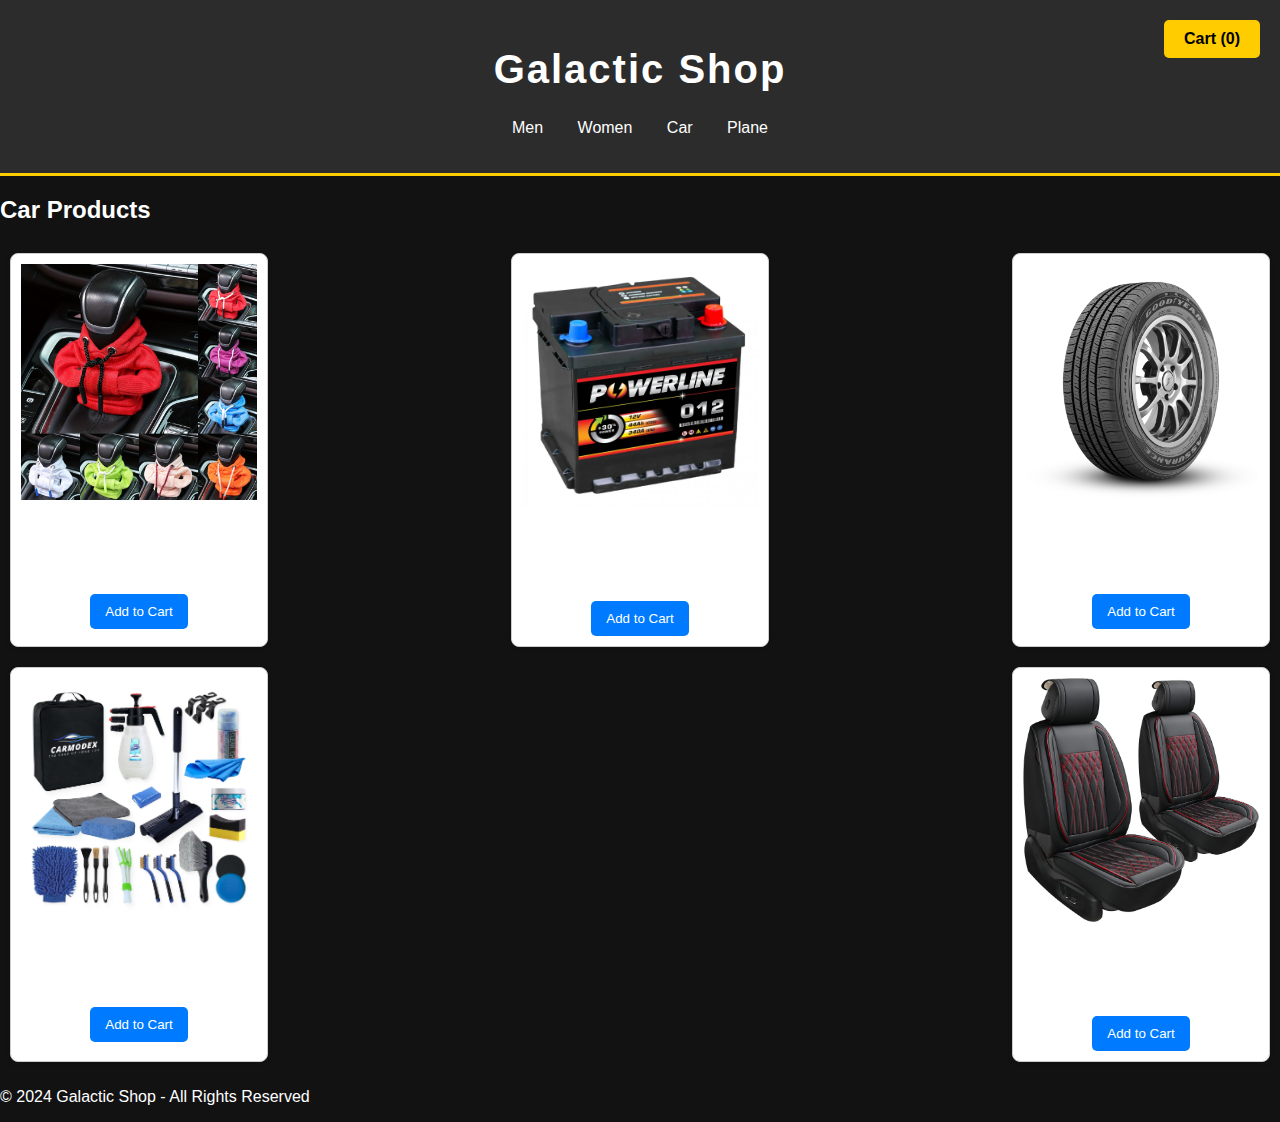
==== E-COMMERCE PJ/car.html @ 83af6674 "Add files via upload" ====
<!DOCTYPE html>
<html lang="en">
<head>
    <meta charset="UTF-8">
    <meta name="viewport" content="width=device-width, initial-scale=1.0">
    <title>Galactic Shop - Car</title>
    <link rel="stylesheet" href="styles.css">
</head>
<body class="space-bg">
    <header class="header">
        <h1>Galactic Shop</h1>
        <nav>
            <ul class="navbar">
                <li><a href="men.html">Men</a></li>
                <li><a href="women.html">Women</a></li>
                <li><a href="car.html">Car</a></li>
                <li><a href="plane.html">Plane</a></li>
            </ul>
        </nav>
        <div class="cart-button">
            <a href="cart.html" class="cart-link">
                Cart (<span id="cart-count">0</span>)
            </a>
        </div>
    </header>

    <section class="product-section">
        <h2>Car Products</h2>
        <div class="product-container">
            <div class="product-item">
                <img src="img/car/gear.jpg" alt="Car Product 1">
                <h3>Car Accessories</h3>
                <p>Price: $25</p>
                <button class="add-to-cart">Add to Cart</button>
            </div>
            <div class="product-item">
                <img src="img/car/batt.jpg" alt="Car Product 2">
                <h3>Car Battery</h3>
                <p>Price: $100</p>
                <button class="add-to-cart">Add to Cart</button>
            </div>
            <div class="product-item">
                <img src="img/car/Assurance_All_Season_5492.png" alt="Car Product 3">
                <h3>Car Tires</h3>
                <p>Price: $300</p>
                <button class="add-to-cart">Add to Cart</button>
            </div>
        </div>
        <div class="product-container">
            <div class="product-item">
                <img src="img/car/71K2kaIFbXL.jpg" alt="Car Product 4">
                <h3>Car Cleaning Kit</h3>
                <p>Price: $40</p>
                <button class="add-to-cart">Add to Cart</button>
            </div>
            <div class="product-item">
                <img src="img/car/seat.jpg" alt="Car Product 5">
                <h3>Car Seat Covers</h3>
                <p>Price: $60</p>
                <button class="add-to-cart">Add to Cart</button>
            </div>
        </div>
    </section>

    <footer class="footer">
        <p>&copy; 2024 Galactic Shop - All Rights Reserved</p>
    </footer>

    <script src="scripts.js"></script>
</body>
</html>
---- E-COMMERCE PJ/styles.css ----
/* Universal styles */
body, html {
    margin: 0;
    padding: 0;
    font-family: 'Arial', sans-serif;
    background-color: #121212;
    color: #e0e0e0;
}

.space-bg {
    background-image: url('space-bg.jpg'); /* Space-themed background image */
    background-size: cover;
    background-attachment: fixed;
    min-height: 100vh;
}

.header {
    background-color: #2c2c2c; /* Change to your desired header background color */
    padding: 20px;
    text-align: center;
    border-bottom: 3px solid #ffcc00; /* This adds a yellow underline */
}

.header h1 {
    color: #fff;
    font-size: 2.5rem;
    letter-spacing: 2px;
}

.navbar {
    list-style-type: none;
    padding: 0;
}

.navbar li {
    display: inline;
    margin: 0 15px;
}

.navbar a {
    text-decoration: none;
    color: white; /* Change to your desired link color */
}

.navbar a:hover {
    background-color: #555;
}

.products-section, .checkout-section {
    margin: 20px;
}

.recommended-products {
    display: flex;
    justify-content: space-around;
    flex-wrap: wrap;
    gap: 20px;
}

.product {
    background-color: rgba(0, 0, 0, 0.8);
    padding: 20px;
    border-radius: 10px;
    text-align: center;
    width: 200px;
    transition: transform 0.3s ease;
}

.product:hover {
    transform: scale(1.1);
}

.product img {
    width: 100%;
    height: auto;
    border-radius: 5px;
}

.product-title {
    font-size: 1.2rem;
    margin: 15px 0;
    color: #fff;
}

.product-price {
    font-size: 1rem;
    margin: 5px 0;
    color: #ffcc00;
}

.add-to-cart-btn {
    background-color: #007bff;
    color: white;
    padding: 10px 20px;
    border: none;
    border-radius: 5px;
    cursor: pointer;
    transition: background-color 0.3s ease;
}

.add-to-cart-btn:hover {
    background-color: #0056b3;
}

#cart, #checkout {
    background-color: rgba(0, 0, 0, 0.8);
    padding: 20px;
    border-radius: 10px;
    text-align: center;
    margin: 20px auto;
    max-width: 600px;
}

.proceed-btn, .confirm-btn {
    background-color: #28a745;
    color: white;
    padding: 10px 20px;
    border: none;
    border-radius: 5px;
    cursor: pointer;
    transition: background-color 0.3s ease;
}

.proceed-btn:hover, .confirm-btn:hover {
    background-color: #218838;
}

/* Cart Button */
.cart-button {
    position: absolute;
    top: 20px;
    right: 20px;
    background-color: #ffcc00;
    color: black;
    padding: 10px 20px;
    text-decoration: none;
    border-radius: 5px;
    transition: background-color 0.3s ease;
    font-weight: bold;
}

.cart-button a {
    color: black;
    text-decoration: none;
}

.cart-button:hover {
    background-color: #e0b800;
}

/* Cart Section */
.cart-section {
    width: 80%;
    margin: 0 auto;
    text-align: center;
}

#cart-items {
    margin-bottom: 20px;
}

.cart-item {
    display: flex;
    justify-content: space-between;
    padding: 10px;
    border-bottom: 1px solid rgba(255, 255, 255, 0.2);
    margin-bottom: 15px;
}

.cart-item img {
    width: 100px;
    height: auto;
    border-radius: 5px;
}

.cart-item-info {
    flex-grow: 1;
    text-align: left;
    padding-left: 20px;
}

.cart-item-quantity {
    display: flex;
    align-items: center;
}

.quantity-input {
    width: 40px;
    text-align: center;
    margin: 0 10px;
    padding: 5px;
}

.cart-summary {
    margin-top: 20px;
    font-size: 1.2rem;
}

.checkout-btn {
    background-color: #ffcc00;
    color: black;
    padding: 10px 20px;
    text-decoration: none;
    border-radius: 5px;
    font-weight: bold;
    cursor: pointer;
}

.checkout-btn:hover {
    background-color: #e0b800;
}

/* Payment Section Styles */
.payment-section {
    width: 80%;
    margin: 20px auto;
    text-align: center;
}

.form-group {
    margin: 15px 0;
    text-align: left;
}

label {
    display: block;
    margin-bottom: 5px;
    font-weight: bold;
}

input[type="text"],
input[type="tel"],
input[type="month"],
select {
    width: 100%;
    padding: 10px;
    border: 1px solid #ccc;
    border-radius: 5px;
    box-sizing: border-box;
}

.submit-btn {
    background-color: #ffcc00;
    color: black;
    padding: 10px 20px;
    border: none;
    border-radius: 5px;
    font-weight: bold;
    cursor: pointer;
}

.submit-btn:hover {
    background-color: #e0b800;
}

body {
    font-family: Arial, sans-serif;
    background: url('images/space-background.jpg') no-repeat center center fixed;
    background-size: cover;
    color: white;
}

.product-container {
    display: flex;
    flex-wrap: wrap;
    justify-content: space-between; /* Adjusts space between items */
}

.product-item {
    background-color: #fff; /* Background color for product boxes */
    border: 1px solid #ccc; /* Border for product boxes */
    border-radius: 8px; /* Rounded corners */
    padding: 10px; /* Padding inside the box */
    margin: 10px; /* Margin around the boxes */
    width: calc(20% - 20px); /* Adjust width for compact layout */
    box-shadow: 0 2px 5px rgba(0, 0, 0, 0.1); /* Shadow effect */
    text-align: center; /* Center text */
}

.product-item img {
    max-width: 100%; /* Make image responsive */
    height: auto; /* Maintain aspect ratio */
    display: block; /* Remove bottom space */
    margin: 0 auto 10px; /* Center image with margin */
}

.add-to-cart {
    background-color: #007BFF; /* Button background color */
    color: #fff; /* Button text color */
    border: none; /* Remove border */
    padding: 10px 15px; /* Padding for button */
    border-radius: 5px; /* Rounded corners for button */
    cursor: pointer; /* Pointer cursor on hover */
}

.add-to-cart:hover {
    background-color: #0056b3; /* Darker shade on hover */
}
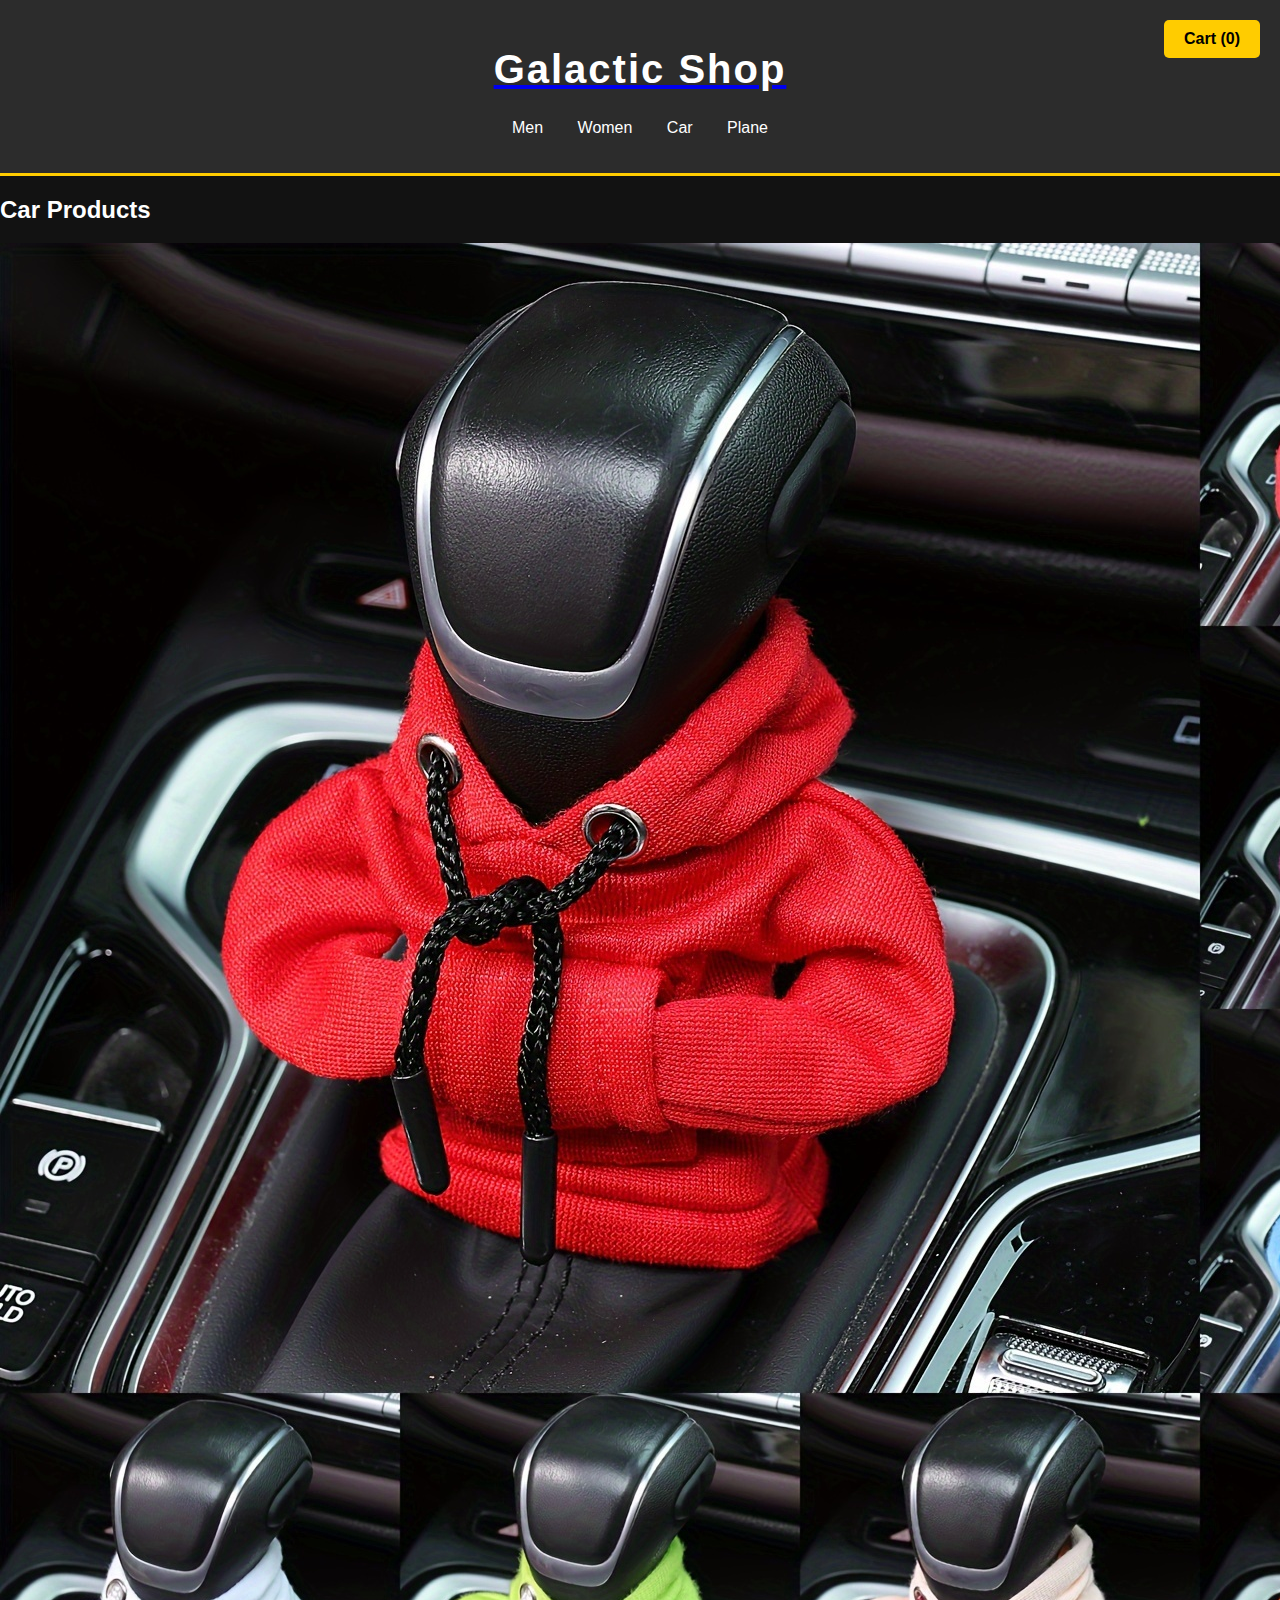
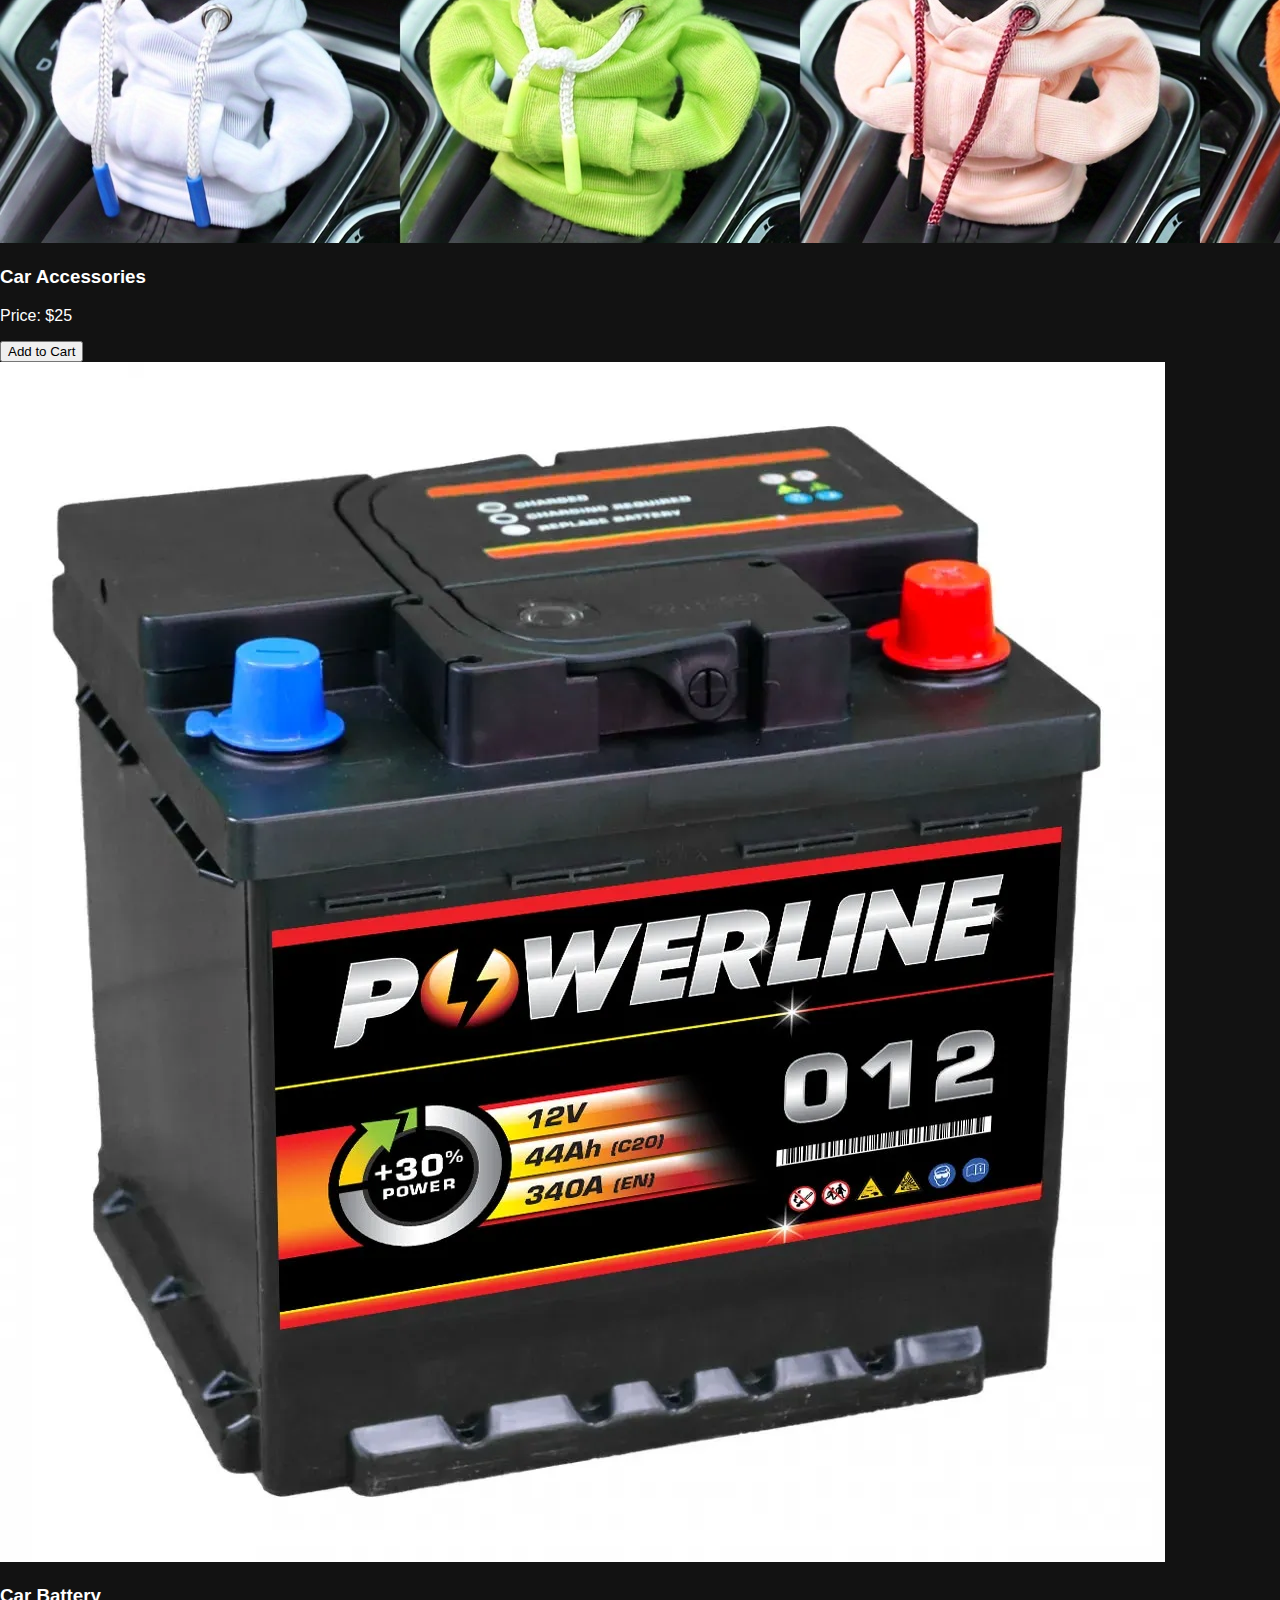
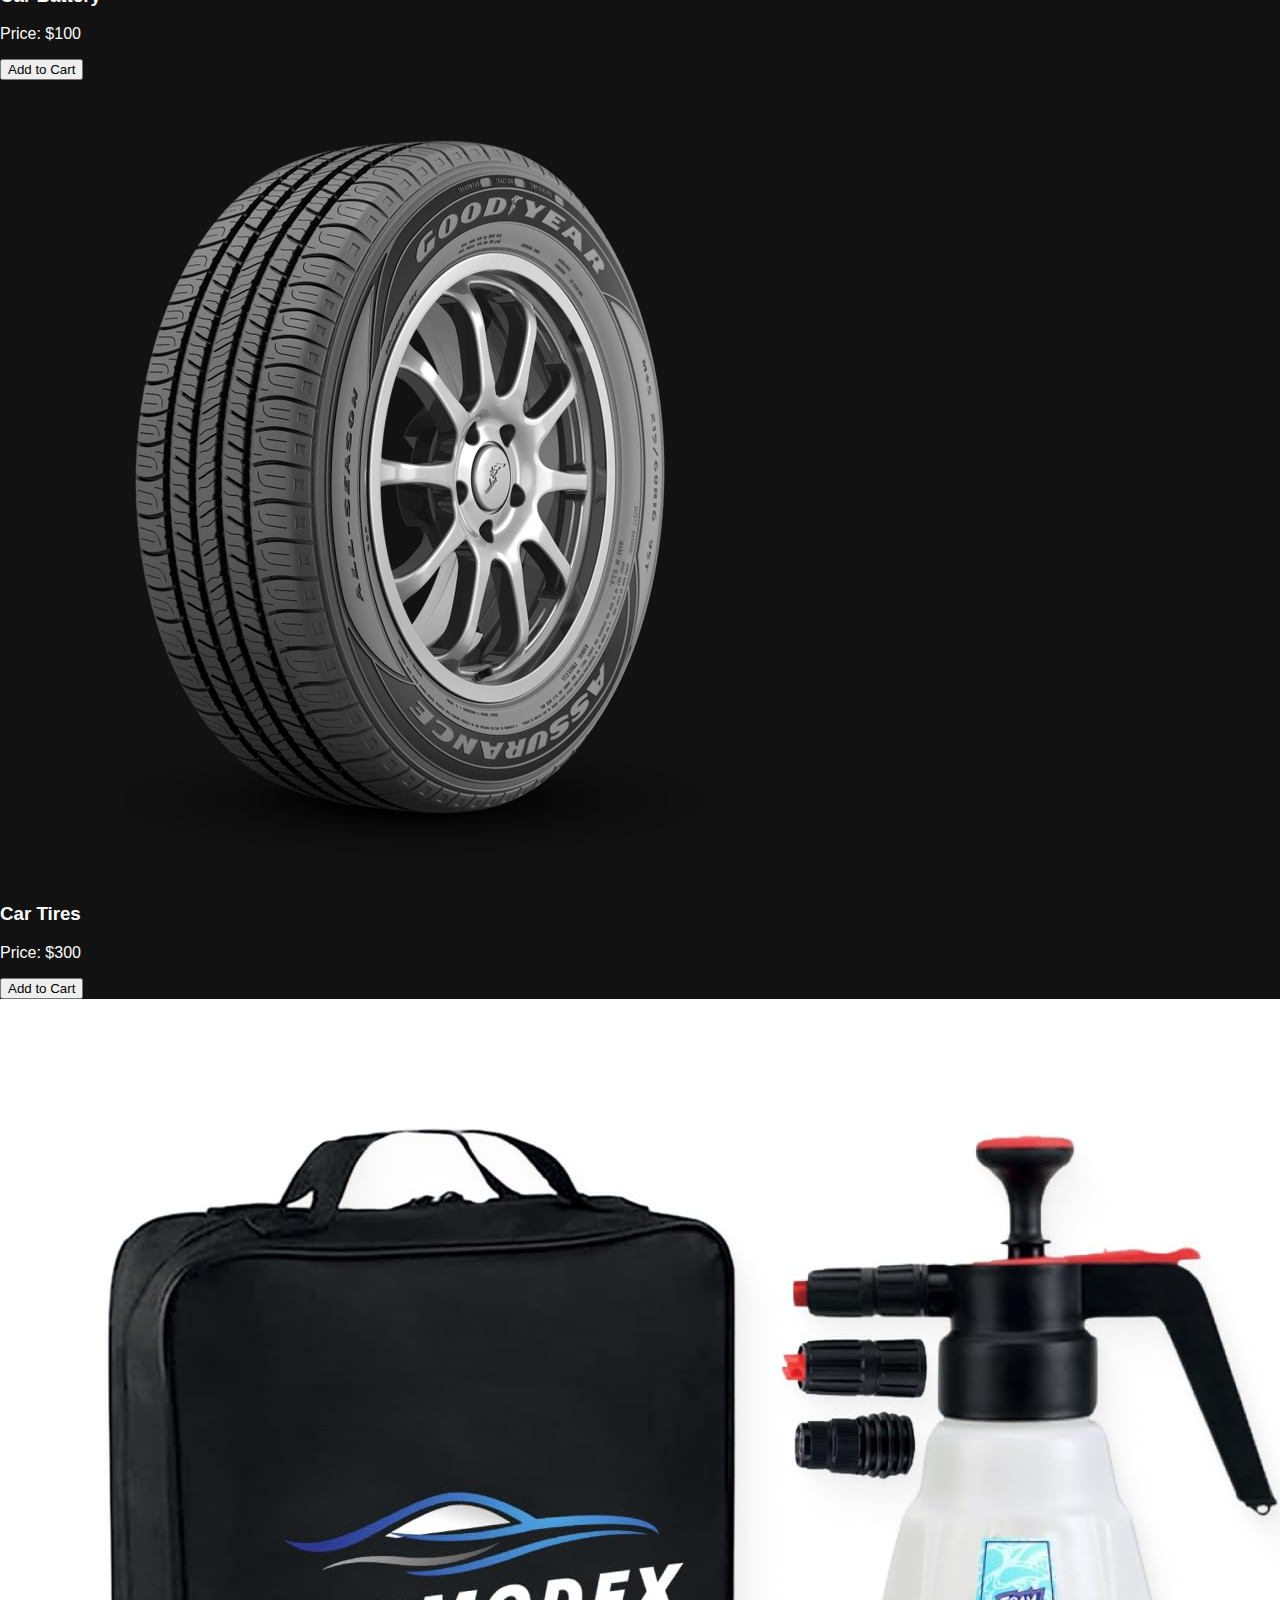
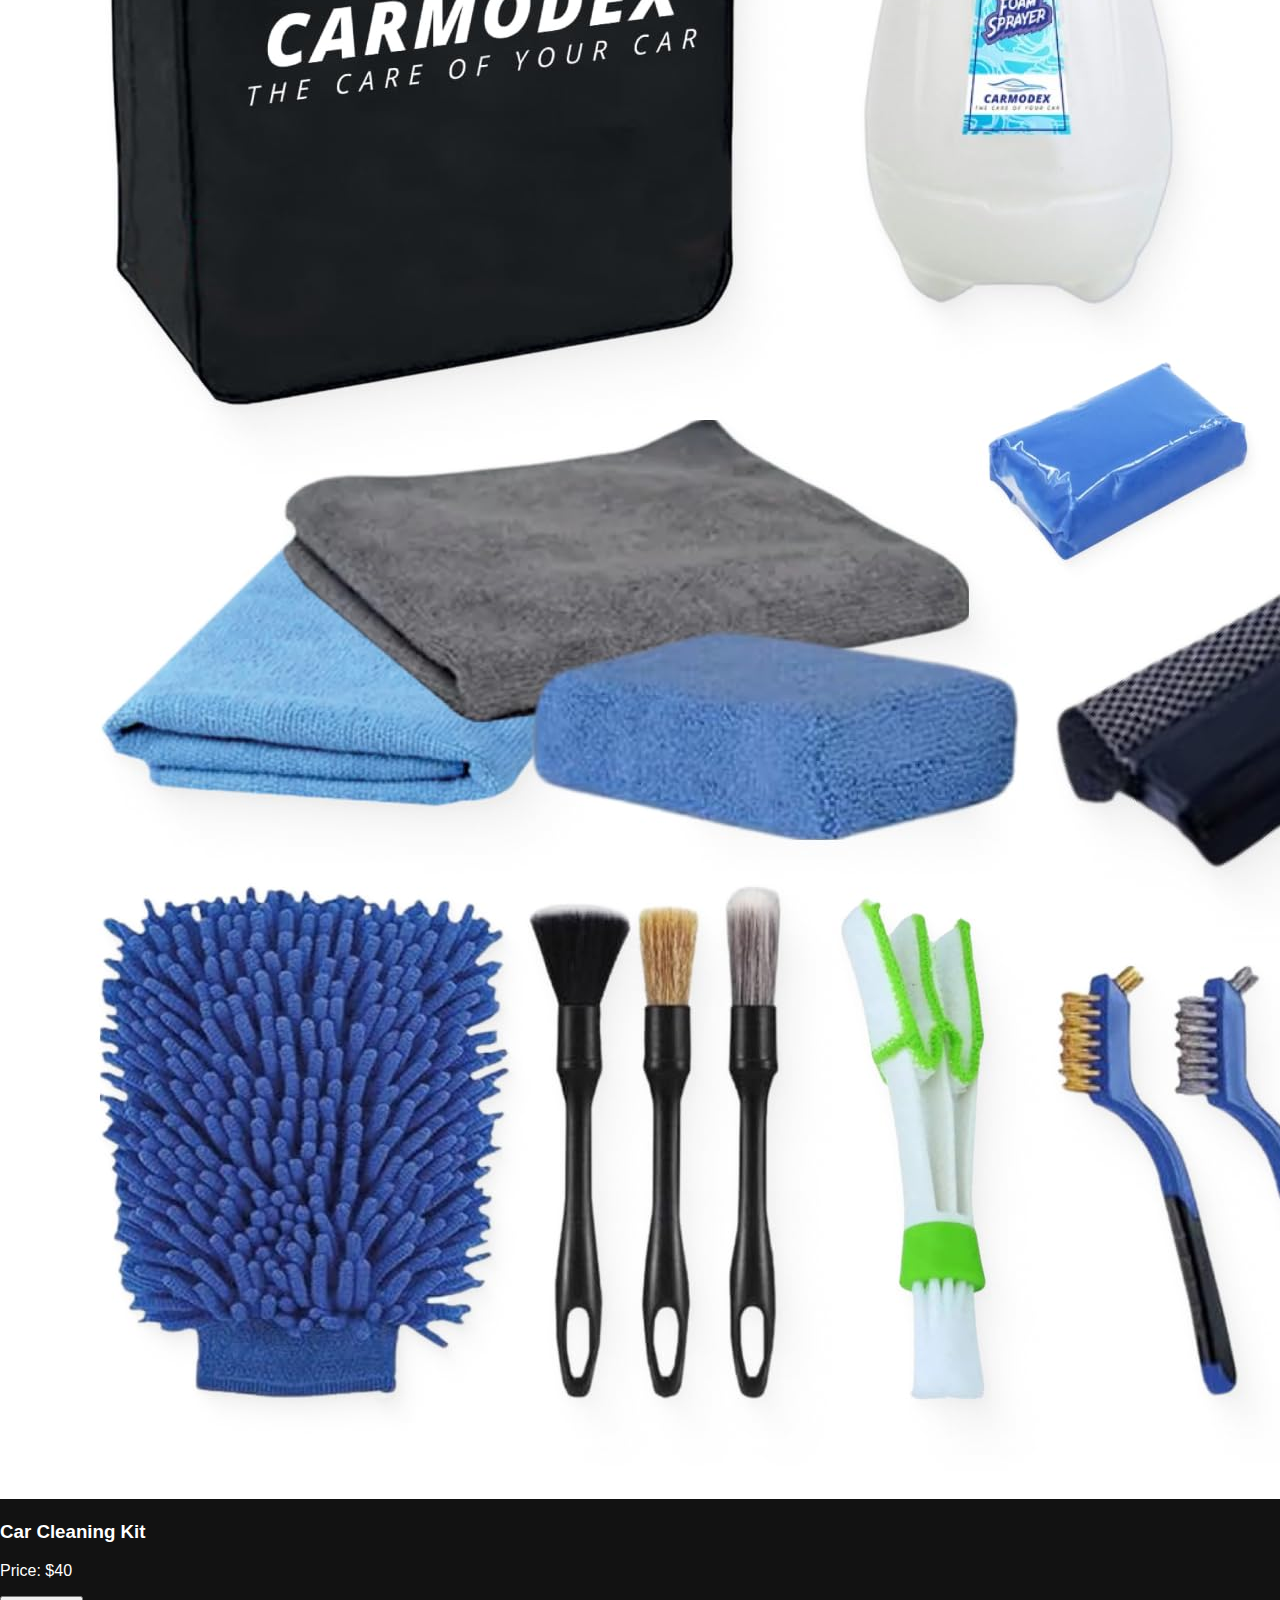
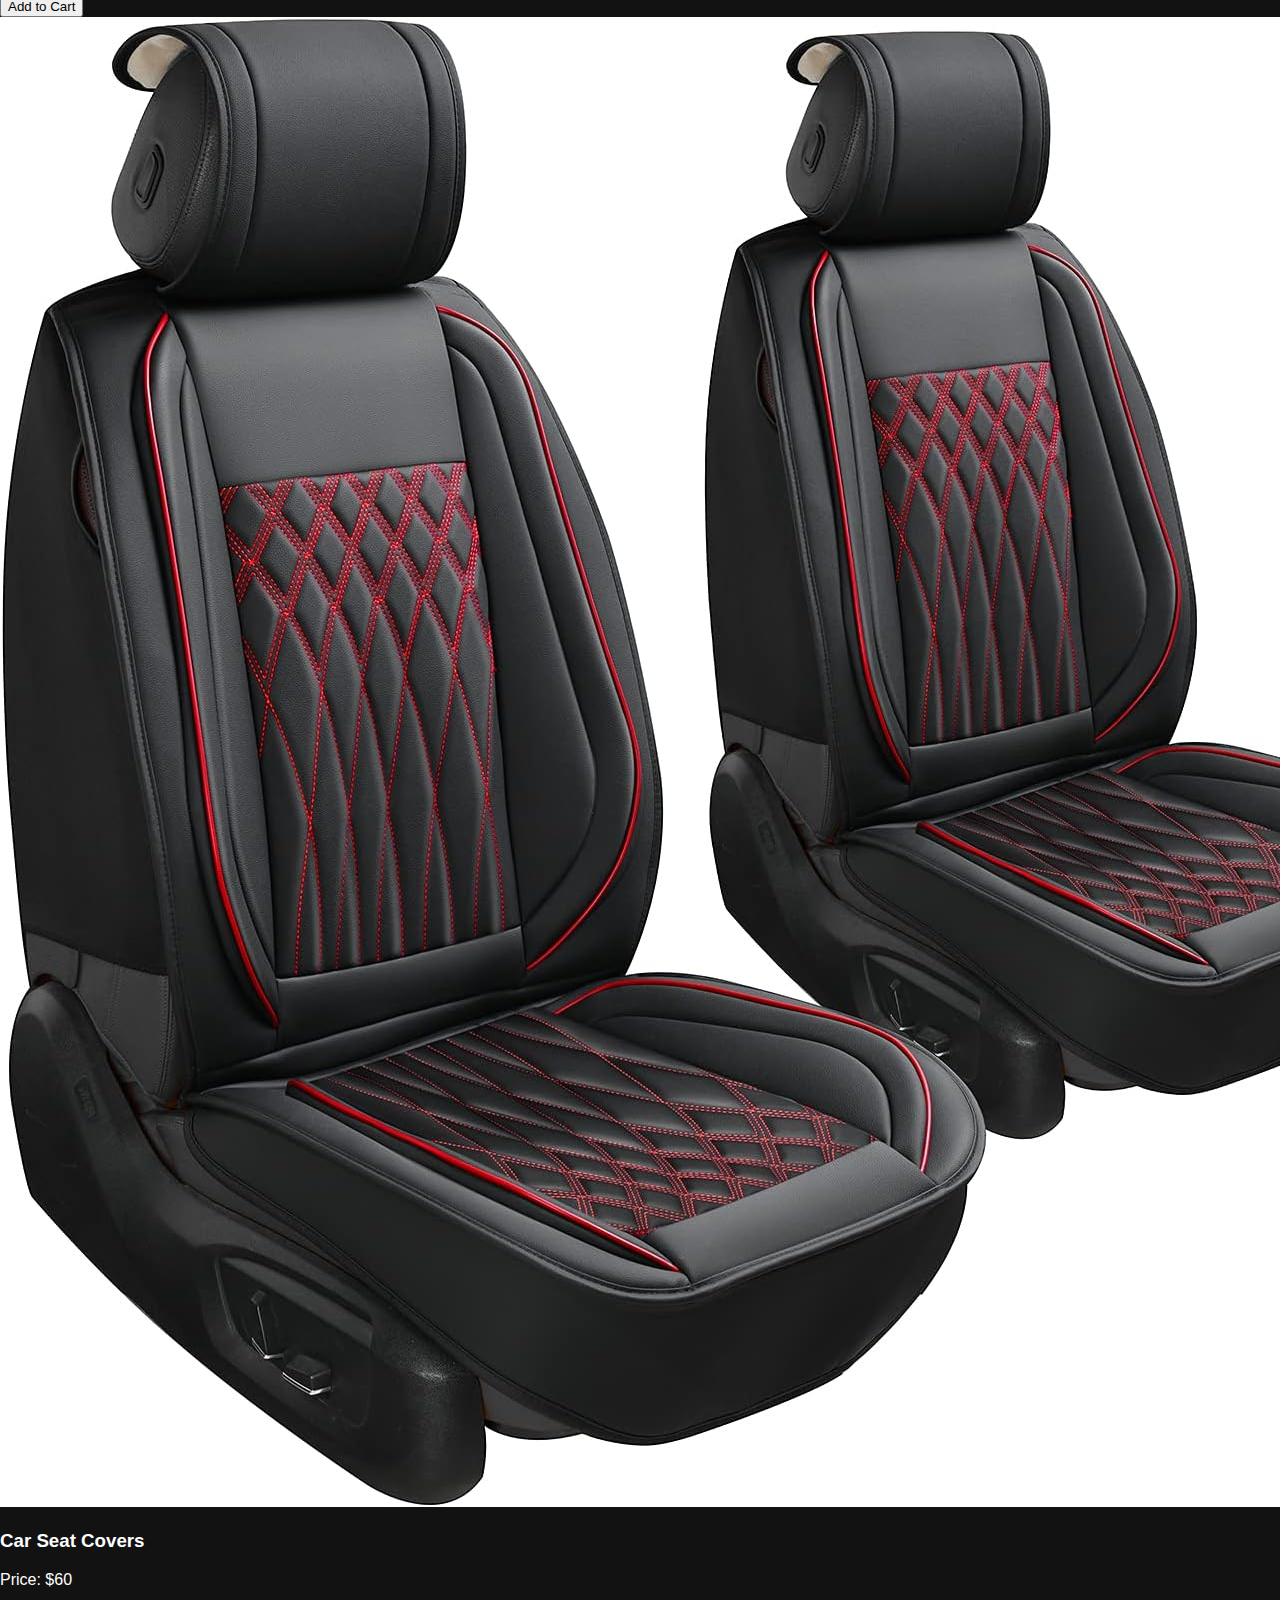
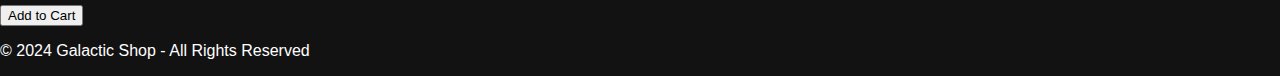
==== commit 1e599103: "Add files via upload" ====
--- a/E-COMMERCE PJ/car.html
+++ b/E-COMMERCE PJ/car.html
@@ -8,7 +8,8 @@
 </head>
 <body class="space-bg">
     <header class="header">
-        <h1>Galactic Shop</h1>
+        <a href="index.html"><h1>Galactic Shop</h1>
+        </a>
         <nav>
             <ul class="navbar">
                 <li><a href="men.html">Men</a></li>
--- a/E-COMMERCE PJ/styles.css
+++ b/E-COMMERCE PJ/styles.css
@@ -260,39 +260,3 @@
     color: white;
 }
 
-.product-container {
-    display: flex;
-    flex-wrap: wrap;
-    justify-content: space-between; /* Adjusts space between items */
-}
-
-.product-item {
-    background-color: #fff; /* Background color for product boxes */
-    border: 1px solid #ccc; /* Border for product boxes */
-    border-radius: 8px; /* Rounded corners */
-    padding: 10px; /* Padding inside the box */
-    margin: 10px; /* Margin around the boxes */
-    width: calc(20% - 20px); /* Adjust width for compact layout */
-    box-shadow: 0 2px 5px rgba(0, 0, 0, 0.1); /* Shadow effect */
-    text-align: center; /* Center text */
-}
-
-.product-item img {
-    max-width: 100%; /* Make image responsive */
-    height: auto; /* Maintain aspect ratio */
-    display: block; /* Remove bottom space */
-    margin: 0 auto 10px; /* Center image with margin */
-}
-
-.add-to-cart {
-    background-color: #007BFF; /* Button background color */
-    color: #fff; /* Button text color */
-    border: none; /* Remove border */
-    padding: 10px 15px; /* Padding for button */
-    border-radius: 5px; /* Rounded corners for button */
-    cursor: pointer; /* Pointer cursor on hover */
-}
-
-.add-to-cart:hover {
-    background-color: #0056b3; /* Darker shade on hover */
-}
